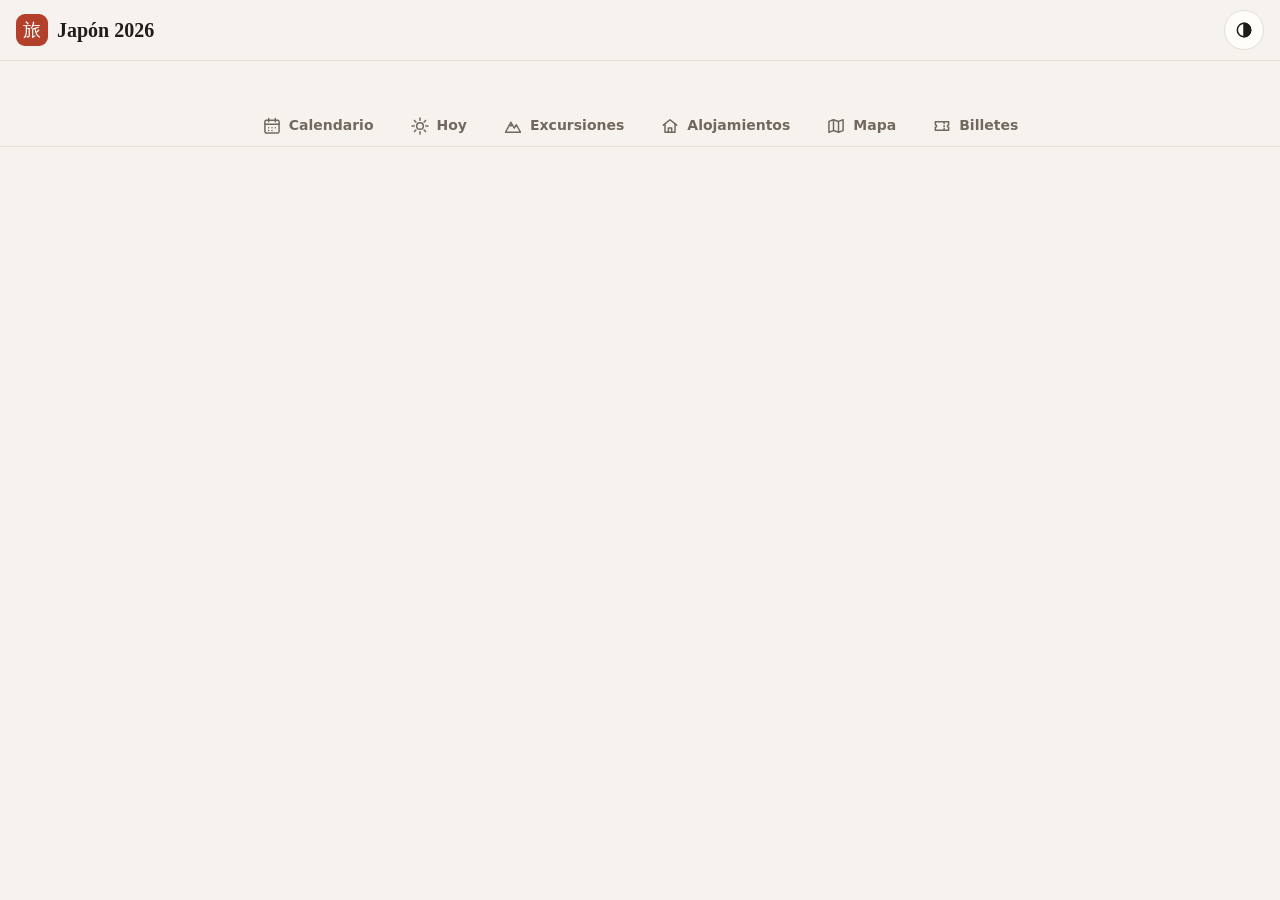
==== app/index.html @ a3d7ee90 "Add: Stays tab in the bottom bar with dates, nights and Google Maps buttons" ====
<!DOCTYPE html>
<html lang="es">
<head>
<meta charset="utf-8">
<meta name="viewport" content="width=device-width, initial-scale=1, viewport-fit=cover">
<meta name="color-scheme" content="light dark">
<meta name="robots" content="noindex, nofollow">
<title>Viaje</title>
<link rel="icon" type="image/svg+xml" href="assets/favicon.svg">
<link rel="manifest" href="manifest.webmanifest">
<link rel="apple-touch-icon" href="assets/icon-192.png">
<meta name="theme-color" content="#f6f3ee">
<link rel="stylesheet" href="css/styles.css">
<script>
  // Tema antes de pintar, para que no parpadee.
  try { const th = localStorage.getItem('viaje:tema'); if (th) document.documentElement.dataset.theme = th; } catch {}
</script>
</head>
<body>
<header class="top">
  <a class="brand" href="#/"><span class="brand-k" aria-hidden="true">旅</span><span>Japón 2026</span></a>
  <div class="top-tools">
    <button type="button" id="lockBtn" class="icon-btn" title="Bloquear (olvidar la contraseña en este dispositivo)"
      aria-label="Bloquear" hidden>
      <svg class="i" viewBox="0 0 24 24" aria-hidden="true"><rect x="5" y="10.5" width="14" height="10" rx="2"/><path d="M8.5 10.5V7.5a3.5 3.5 0 0 1 7 0v3"/></svg>
    </button>
    <button type="button" id="themeBtn" class="icon-btn" title="Tema claro u oscuro" aria-label="Tema claro u oscuro">
      <svg class="i" viewBox="0 0 24 24" aria-hidden="true"><circle cx="12" cy="12" r="8"/><path d="M12 4a8 8 0 0 1 0 16z" fill="currentColor"/></svg>
    </button>
  </div>
</header>

<main class="main"><div id="view"></div></main>

<nav class="nav" aria-label="Secciones">
  <a href="#/" data-nav="calendario">
    <svg class="i" viewBox="0 0 24 24" aria-hidden="true"><rect x="3.5" y="5" width="17" height="15.5" rx="2"/><path d="M3.5 10h17M8 3v4M16 3v4"/><path d="M8 14h.01M12 14h.01M16 14h.01M8 17.5h.01M12 17.5h.01"/></svg>
    <span>Calendario</span>
  </a>
  <a href="#/hoy" data-nav="dia">
    <svg class="i" viewBox="0 0 24 24" aria-hidden="true"><circle cx="12" cy="12" r="4"/><path d="M12 2.5v2.5M12 19v2.5M2.5 12H5M19 12h2.5M5.3 5.3l1.8 1.8M16.9 16.9l1.8 1.8M5.3 18.7l1.8-1.8M16.9 7.1l1.8-1.8"/></svg>
    <span>Hoy</span>
  </a>
  <a href="#/excursiones" data-nav="excursiones">
    <svg class="i" viewBox="0 0 24 24" aria-hidden="true"><path d="M3 19.5l6.5-12 4 7 2.5-4 5 9z"/><path d="M8 10.5l1.5 1.5 1.3-1.5"/></svg>
    <span>Excursiones</span>
  </a>
  <a href="#/alojamientos" data-nav="alojamientos">
    <svg class="i" viewBox="0 0 24 24" aria-hidden="true"><path d="M4 11l8-6.5 8 6.5"/><path d="M6 9.5V19.5h12V9.5"/><path d="M10 19.5v-5h4v5"/></svg>
    <span>Alojamientos</span>
  </a>
  <a href="#/mapa" data-nav="mapa">
    <svg class="i" viewBox="0 0 24 24" aria-hidden="true"><path d="M3.5 6.5l5.5-2 6 2 5.5-2v13l-5.5 2-6-2-5.5 2z"/><path d="M9 4.5v13M15 6.5v13"/></svg>
    <span>Mapa</span>
  </a>
  <a href="#/billetes" data-nav="billetes">
    <svg class="i" viewBox="0 0 24 24" aria-hidden="true"><path d="M4 7h16v3.5a1.5 1.5 0 0 0 0 3V17H4v-3.5a1.5 1.5 0 0 0 0-3z"/><path d="M14.5 7.5v9" stroke-dasharray="1.6 2.2"/></svg>
    <span>Billetes</span>
  </a>
</nav>

<div id="toast" class="toast" role="status" aria-live="polite" hidden></div>

<!--ARCHIVOS-->
<script src="js/util.js"></script>
<script src="../privado/viaje.js"></script>
<script src="js/datos.js"></script>
<script src="js/piezas.js"></script>
<script src="js/calendario.js"></script>
<script src="js/dia.js"></script>
<script src="js/excursiones.js"></script>
<script src="js/billetes.js"></script>
<script src="js/info.js"></script>
<script src="js/mapa.js"></script>
<script src="js/guia.js"></script>
<script src="js/alojamientos.js"></script>
<script src="js/app.js"></script>
</body>
</html>
---- app/css/styles.css ----
/* Primero el móvil. Colores como variables; el tema oscuro solo cambia los valores. --z es el color de la zona. */
:root {
  --bg: #f6f3ee; --panel: #fffdf9; --ink: #1f1c19; --mute: #71695f; --line: #e5ded3; --hover: #f0ebe3;
  --accent: #b3402a; --accent-ink: #ffffff;
  --info: #2f6fd0; --tiempo: #2e7d4f; --aviso: #c0392b; --importante: #c2417f; --opcional: #8a6d1f; --alt: #6b5bb5;
  --serif: Georgia, "Iowan Old Style", "Times New Roman", serif;
  --sans: system-ui, -apple-system, "Segoe UI", Roboto, sans-serif;
  --jp: "Hiragino Sans", "Yu Gothic UI", "Yu Gothic", Meiryo, "Noto Sans JP", sans-serif;
  --r: 14px;
  --z: var(--accent);
  color-scheme: light;
}
:root[data-theme="dark"] {
  --bg: #141312; --panel: #1d1b19; --ink: #ece6dc; --mute: #a0978b; --line: #312d29; --hover: #27241f;
  --accent: #f08a6c; --accent-ink: #1a1512;
  --info: #7fb0ff; --tiempo: #62c48f; --aviso: #ff8a7a; --importante: #f08cc0; --opcional: #e3c25a; --alt: #b3a6f0;
  color-scheme: dark;
}
@media (prefers-color-scheme: dark) {
  :root:not([data-theme="light"]) {
    --bg: #141312; --panel: #1d1b19; --ink: #ece6dc; --mute: #a0978b; --line: #312d29; --hover: #27241f;
    --accent: #f08a6c; --accent-ink: #1a1512;
    --info: #7fb0ff; --tiempo: #62c48f; --aviso: #ff8a7a; --importante: #f08cc0; --opcional: #e3c25a; --alt: #b3a6f0;
    color-scheme: dark;
  }
}

* { box-sizing: border-box; }
[hidden] { display: none !important; }
/* La barra de desplazamiento siempre está: así el ancho no cambia al pasar de una página corta a una larga. */
html { -webkit-text-size-adjust: 100%; overflow-y: scroll; }
body {
  margin: 0; min-height: 100vh; min-height: 100dvh;
  background: var(--bg); color: var(--ink); font: 16px/1.5 var(--sans);
  padding-bottom: calc(72px + env(safe-area-inset-bottom));
}
a { color: var(--accent); }
button { font: inherit; color: inherit; cursor: pointer; }
:focus-visible { outline: 2px solid var(--accent); outline-offset: 2px; }
svg.i {
  width: 20px; height: 20px; flex: none; fill: none; stroke: currentColor; stroke-width: 1.8;
  stroke-linecap: round; stroke-linejoin: round;
}
p { margin: 8px 0; }
.h { font: 700 26px/1.2 var(--serif); margin: 6px 0 4px; letter-spacing: -.01em; }
.h2 { font: 700 19px/1.3 var(--serif); margin: 26px 0 10px; }
.sub-h { color: var(--mute); margin: 0 0 8px; }
.hint { color: var(--mute); font-size: 14px; margin: 4px 0 10px; }
.row { display: flex; flex-wrap: wrap; gap: 8px; margin-top: 10px; align-items: center; }

/* ---------- Cabecera y navegación ---------- */
.top {
  position: sticky; top: 0; z-index: 10; display: flex; align-items: center; gap: 12px;
  padding: 10px 16px; padding-top: calc(10px + env(safe-area-inset-top));
  background: var(--bg); border-bottom: 1px solid var(--line);
}
.brand { display: flex; align-items: center; gap: 9px; color: var(--ink); text-decoration: none; font: 700 20px/1 var(--serif); }
.brand-k {
  display: grid; place-items: center; width: 32px; height: 32px; border-radius: 9px;
  background: var(--accent); color: var(--accent-ink); font: 500 18px/1 var(--jp);
}
.top-tools { margin-left: auto; display: flex; align-items: center; gap: 8px; }
.icon-btn {
  display: inline-grid; place-items: center; width: 40px; height: 40px; flex: none; padding: 0;
  border: 1px solid var(--line); border-radius: 50%; background: var(--panel); color: var(--ink); text-decoration: none;
}
.icon-btn:hover { border-color: var(--mute); }
.icon-btn.off { opacity: .3; }

.nav {
  position: fixed; left: 0; right: 0; bottom: 0; z-index: 10; display: grid; grid-template-columns: repeat(6, 1fr);
  background: var(--panel); border-top: 1px solid var(--line); padding-bottom: env(safe-area-inset-bottom);
}
.nav a {
  display: flex; flex-direction: column; align-items: center; gap: 2px; padding: 8px 4px 9px;
  color: var(--mute); text-decoration: none; font-size: 12px; font-weight: 600;
}
.nav a.on { color: var(--accent); }
@media (min-width: 760px) {
  body { padding-bottom: 0; }
  .nav {
    position: sticky; top: 61px; bottom: auto; display: flex; justify-content: center; gap: 4px;
    background: var(--bg); border: 0; border-bottom: 1px solid var(--line);
  }
  .nav a { flex-direction: row; gap: 7px; padding: 10px 16px; font-size: 14px; }
}

.main { max-width: 720px; margin: 0 auto; padding: 14px 16px 30px; }

/* ---------- Trozos comunes ---------- */
.zona, .tag, .tag-def {
  display: inline-flex; align-items: center; gap: 6px; padding: 3px 10px; border-radius: 99px;
  font-size: 13px; font-weight: 600; border: 1px solid var(--line); background: var(--panel);
}
.zona::before { content: ""; width: 10px; height: 10px; border-radius: 50%; background: var(--z); }
.tag-def { color: var(--aviso); border-color: currentColor; }
.volver {
  display: inline-flex; align-items: center; gap: 4px; margin: 0 0 6px -4px; padding: 4px;
  color: var(--mute); text-decoration: none; font-size: 14px; font-weight: 600;
}
.btn {
  display: inline-flex; align-items: center; justify-content: center; gap: 7px; min-height: 42px; padding: 8px 16px;
  border: 1px solid var(--line); border-radius: 11px; background: var(--panel); color: var(--ink);
  text-decoration: none; font-weight: 600;
}
.btn.primary { background: var(--accent); border-color: var(--accent); color: var(--accent-ink); }
.vacio {
  padding: 22px; border: 1px dashed var(--line); border-radius: var(--r); text-align: center; color: var(--mute);
}
.toast {
  position: fixed; left: 50%; bottom: calc(84px + env(safe-area-inset-bottom)); transform: translateX(-50%); z-index: 20;
  max-width: calc(100% - 32px); padding: 10px 16px; border-radius: 12px; background: var(--ink); color: var(--bg);
  font-size: 14px; box-shadow: 0 6px 20px rgb(0 0 0 / .2);
}

/* ---------- Calendario ---------- */
.cuenta { font: 600 17px/1.4 var(--sans); margin: 4px 0 14px; }
.cuenta a { color: inherit; }
.cuenta b { color: var(--accent); font-size: 22px; }
.leyenda { display: flex; flex-wrap: wrap; gap: 6px; margin-bottom: 8px; }
.mes { margin-top: 18px; padding: 12px; border: 1px solid var(--line); border-radius: var(--r); background: var(--panel); }
.mes-t { margin: 2px 4px 10px; font: 700 17px/1.2 var(--serif); text-transform: capitalize; }
.sem, .grid { display: grid; grid-template-columns: repeat(7, 1fr); gap: 4px; }
.sem span { text-align: center; font-size: 12px; font-weight: 700; color: var(--mute); padding-bottom: 2px; }
.cel {
  position: relative; display: grid; place-items: center; aspect-ratio: 1 / .86; border-radius: 9px;
  color: var(--mute); font-size: 15px; font-variant-numeric: tabular-nums; text-decoration: none;
}
.cel.vacia { visibility: hidden; }
.cel.viaje { background: var(--z); color: #fff; font-weight: 700; text-shadow: 0 1px 1px rgb(0 0 0 / .25); }
.cel.viaje:hover { filter: brightness(1.08); }
/* Días por definir: rayas. */
.cel.por-definir {
  background: repeating-linear-gradient(135deg, var(--z) 0 6px, color-mix(in srgb, var(--z) 70%, #fff) 6px 12px);
}
.cel.hoy { outline: 3px solid var(--ink); outline-offset: 1px; }

.bloque h3 { margin: 22px 0 4px; font-size: 15px; text-transform: uppercase; letter-spacing: .04em; color: var(--mute); }
.lista-dias { list-style: none; margin: 8px 0 0; padding: 0; display: grid; gap: 6px; }
.fila {
  display: flex; align-items: center; gap: 12px; padding: 8px 12px 8px 8px; border: 1px solid var(--line);
  border-radius: 12px; background: var(--panel); color: var(--ink); text-decoration: none;
}
.fila:hover { background: var(--hover); }
.fila.hoy { border-color: var(--ink); box-shadow: inset 0 0 0 1px var(--ink); }
.fila-fecha {
  display: flex; flex-direction: column; align-items: center; justify-content: center; flex: none;
  width: 46px; height: 46px; border-radius: 10px; background: var(--z); color: #fff; line-height: 1.05;
}
.fila-fecha small { font-size: 11px; font-weight: 600; text-transform: uppercase; opacity: .9; }
.fila-fecha b { font-size: 19px; }
.fila-txt { display: flex; flex-direction: column; min-width: 0; }
.fila-txt b { font-size: 15px; line-height: 1.3; }
.fila-txt small { color: var(--mute); font-size: 13px; }
.fila-ico { margin-left: auto; color: var(--mute); }
.mapa-cab { display: flex; flex-wrap: wrap; align-items: center; justify-content: space-between; gap: 10px; margin-bottom: 12px; }
.mapa-cab .h { margin: 0; }
iframe.mapa-google {
  display: block; width: 100%; height: calc(100dvh - 250px); min-height: 380px; border: 1px solid var(--line);
  border-radius: var(--r); background: var(--hover);
}
.link-info {
  display: flex; align-items: center; gap: 8px; margin-top: 24px; padding: 12px 14px; border-radius: 12px;
  border: 1px solid var(--line); background: var(--panel); color: var(--ink); text-decoration: none; font-weight: 600;
}

/* ---------- Día ---------- */
.dia-nav { display: flex; align-items: center; gap: 10px; }
.dia-cab { flex: 1; display: flex; flex-direction: column; align-items: center; text-align: center; line-height: 1.3; }
.dia-cab small { color: var(--mute); font-size: 12.5px; }
.dia-fecha { font-weight: 700; color: var(--z); font-size: 17px; }
.dia-fecha::first-letter { text-transform: uppercase; }
.dia-titulo { margin-top: 14px; }
.estancia {
  margin-top: 14px; padding: 12px 14px; border-radius: var(--r); background: var(--panel); border: 1px solid var(--line);
  border-left: 4px solid var(--z);
}
.estancia > p { margin: 0 0 6px; }
.estancia-cab, .equipaje { display: flex; gap: 10px; align-items: flex-start; }
.estancia-cab > span { display: flex; flex-direction: column; line-height: 1.3; }
.estancia-cab small { color: var(--mute); font-size: 12.5px; font-weight: 600; }
.estancia svg { margin-top: 2px; color: var(--z); }
.direccion { padding-left: 30px; font-size: 14px; user-select: all; overflow-wrap: anywhere; }
.estancia-nota { padding-left: 30px; font-size: 14px; color: var(--mute); }
.estancia .row { padding-left: 30px; margin: 8px 0 4px; }
.estancia .btn-ruta { margin-left: 0; }
.equipaje { margin-top: 10px !important; padding-top: 10px; border-top: 1px solid var(--line); }
.alojamientos { display: grid; gap: 10px; }
.alojamientos .estancia { margin-top: 0; --z: var(--accent); }
.ruta-dia { width: 100%; margin-top: 14px; background: var(--z); border-color: var(--z); color: #fff; }
.resumen { font-size: 17px; }

.mapa { margin: 16px 0 0; }
.mapa-img { display: block; border-radius: var(--r); overflow: hidden; border: 1px solid var(--line); background: var(--hover); }
.mapa-img img { display: block; width: 100%; height: auto; aspect-ratio: 8 / 5; object-fit: cover; }
:root[data-theme="dark"] .mapa-img img, :root[data-theme="dark"] .exc-img { filter: brightness(.85) contrast(1.05); }
.mapa figcaption { display: flex; align-items: center; gap: 10px; margin-top: 8px; }
.mapa figcaption b { font-size: 15px; }
.btn-ruta {
  margin-left: auto; display: inline-flex; align-items: center; gap: 6px; padding: 6px 12px; border-radius: 99px;
  border: 1px solid var(--line); background: var(--panel); color: var(--ink); font-size: 14px; font-weight: 600;
  text-decoration: none;
}

/* El plan: una línea de tiempo con la hora a la izquierda. */
.plan { list-style: none; margin: 0; padding: 0; }
.paso { display: grid; grid-template-columns: 88px 1fr; gap: 12px; padding: 10px 0; border-top: 1px solid var(--line); }
.paso:first-child { border-top: 0; }
.paso > .cuerpo { grid-column: 2; min-width: 0; }
.paso .cuerpo > p { margin: 0; }
.hora {
  grid-column: 1; font-weight: 700; font-size: 14px; color: var(--z); font-variant-numeric: tabular-nums;
  padding-top: 1px; overflow-wrap: anywhere;
}
.sub { margin: 6px 0 0; padding-left: 18px; }
.sub li { margin: 4px 0; }
.chips { display: flex; flex-wrap: wrap; gap: 6px; margin-top: 8px; }
.lugar, .chip-billete {
  display: inline-flex; align-items: center; gap: 6px; padding: 3px 10px 3px 4px; border-radius: 99px;
  border: 1px solid var(--line); background: var(--panel); color: var(--ink); text-decoration: none; font-size: 13.5px;
  line-height: 1.3;
}
.lugar:hover, .chip-billete:hover { border-color: var(--mute); }
.lugar svg, .chip-billete svg { width: 18px; height: 18px; color: var(--z); margin-left: 2px; }
.lugar .num {
  display: grid; place-items: center; min-width: 22px; height: 22px; padding: 0 5px; border-radius: 99px;
  background: var(--z); color: #fff; font-size: 12px;
}
.lugar .num.casa { padding: 0; background: var(--ink); }
.lugar .num.casa svg { width: 14px; height: 14px; margin: 0; color: var(--bg); }
.chip-billete em { font-style: normal; font-size: 12px; color: var(--aviso); font-weight: 600; }
.chip-billete.falta { border-style: dashed; }

/* Notas (info, aviso…): con su color, como en el documento del plan. */
.nota { --n: var(--info); }
.nota-tiempo { --n: var(--tiempo); }
.nota-aviso { --n: var(--aviso); }
.nota-importante { --n: var(--importante); }
.nota-opcional { --n: var(--opcional); }
.nota-alternativa { --n: var(--alt); }
.nota .cuerpo {
  padding: 8px 12px; border-radius: 10px; border-left: 3px solid var(--n);
  background: color-mix(in srgb, var(--n) 9%, var(--panel));
}
.nota:not(:has(.hora)) .cuerpo { grid-column: 1 / -1; }
.etiqueta {
  display: block; font-size: 11.5px; font-weight: 800; text-transform: uppercase; letter-spacing: .05em; color: var(--n);
}
.paso.tiempo { display: block; padding: 2px 0 2px 100px; border-top: 0; color: var(--tiempo); font-size: 13.5px; }
.paso.tiempo p { margin: 0; }
.paso.tiempo + .paso { border-top: 0; }
.paso:has(+ .tiempo) { padding-bottom: 4px; }
@media (max-width: 420px) {
  .paso { grid-template-columns: 72px 1fr; gap: 10px; }
  .paso.tiempo { padding-left: 82px; }
}

/* ---------- Billetes ---------- */
.billetes { display: grid; gap: 8px; }
.billete {
  display: flex; align-items: center; gap: 12px; padding: 12px 14px; border-radius: var(--r);
  border: 1px solid var(--line); background: var(--panel); color: var(--ink); text-decoration: none;
}
.billete.falta { border-style: dashed; }
.billete-ico { color: var(--accent); }
.billete-txt { display: flex; flex-direction: column; min-width: 0; }
.billete-txt small { color: var(--mute); }
.billete-estado { margin-left: auto; font-size: 13px; font-weight: 700; color: var(--accent); }
.billete.falta .billete-estado { color: var(--mute); }
/* Los QR, siempre sobre blanco y grandes para el lector del torno. */
.billete-img {
  margin: 16px 0; padding: 12px; border-radius: var(--r); background: #fff; color: #333; text-align: center; cursor: zoom-in;
}
.billete-img img { display: block; max-width: 100%; max-height: 70vh; margin: 6px auto; }
.billete-img figcaption { font-size: 15px; font-weight: 700; }
.billete-img small { color: #888; font-size: 12px; }
/* Billete a pantalla completa (para el torno). */
.billete-grande {
  width: 100vw; max-width: none; height: 100dvh; max-height: none; margin: 0; padding: 16px; border: 0;
  background: #fff; color: #111; display: flex; flex-direction: column; align-items: center; justify-content: center;
  gap: 8px; text-align: center;
}
.billete-grande:not([open]) { display: none; }
.billete-grande p { margin: 0; font-weight: 700; font-size: 17px; }
.billete-grande img { max-width: 100%; max-height: calc(100dvh - 90px); object-fit: contain; }
.billete-grande small { color: #888; }
.guia-img { margin: 12px 0; }
.guia-img img { display: block; width: 100%; border-radius: var(--r); border: 1px solid var(--line); }
.guia-img figcaption { font-size: 13px; color: var(--mute); margin-top: 4px; }
.billete-pdf {
  display: flex; flex-direction: column; gap: 4px; margin: 14px 0; padding: 14px; border-radius: var(--r);
  border: 1px solid var(--line); background: var(--panel);
}
.billete-pdf > span:first-child { display: flex; gap: 8px; align-items: center; overflow-wrap: anywhere; }

/* ---------- Excursiones ---------- */
.excs { display: grid; gap: 10px; }
@media (min-width: 560px) { .excs { grid-template-columns: 1fr 1fr; } }
.exc {
  display: flex; flex-direction: column; border-radius: var(--r); overflow: hidden; border: 1px solid var(--line);
  background: var(--panel); color: var(--ink); text-decoration: none; border-top: 4px solid var(--z);
}
.exc:hover { border-color: var(--mute); border-top-color: var(--z); }
.exc-img { display: block; width: 100%; aspect-ratio: 16 / 7; object-fit: cover; }
.exc-txt { display: flex; flex-direction: column; gap: 2px; padding: 10px 14px 12px; }
.exc-top { display: flex; gap: 8px; align-items: center; min-height: 0; }
.exc-top:empty { display: none; }
.exc-top small { color: var(--mute); font-size: 12px; font-weight: 600; }
.exc-letra {
  display: grid; place-items: center; width: 22px; height: 22px; border-radius: 6px; background: var(--z);
  color: #fff; font-size: 12px;
}
.exc-titulo { font-size: 17px; }
.exc-txt > small { color: var(--mute); font-size: 14px; }

/* ---------- Notas del plan ---------- */
.consejos { padding-left: 20px; }
.consejos li { margin: 8px 0; }

/* ---------- Guías ---------- */
.billete-ico { font-size: 20px; line-height: 1; }
.guia-nota .cuerpo { margin: 6px 0 4px; }
.guia-lista { padding-left: 20px; }
.guia-lista li { margin: 6px 0; }
.guia-tabla { width: 100%; border-collapse: collapse; margin: 8px 0; font-size: 15px; }
.guia-tabla th, .guia-tabla td { padding: 8px 10px; border-bottom: 1px solid var(--line); text-align: left; }
.guia-tabla th { font-size: 13px; color: var(--mute); }
.jp-card { margin: 12px 0; padding: 14px; border-radius: var(--r); border: 1px solid var(--line); background: var(--panel); }
.jp-texto { margin: 0; font: 17px/1.7 var(--jp); white-space: pre-line; }
.jp-es { margin-top: 10px; color: var(--mute); font-size: 14px; }
.jp-es p { white-space: pre-line; }
.jp-es summary { cursor: pointer; font-weight: 600; }
/* Para enseñar en un mostrador: pantalla completa, fondo blanco y letra grande. */
.jp-grande {
  width: 100vw; max-width: none; height: 100dvh; max-height: none; margin: 0; padding: 24px 20px; border: 0;
  background: #fff; color: #111; overflow: auto;
}
.jp-grande p { margin: 0; font: 500 24px/1.75 var(--jp); white-space: pre-line; }
.jp-grande small { display: block; margin-top: 24px; color: #888; text-align: center; }
/* Guía destacada arriba del día (lo que no se puede olvidar). */
.guias-dia { display: grid; gap: 8px; margin-top: 14px; }
.guia-destacada {
  border: 2px solid var(--importante); background: color-mix(in srgb, var(--importante) 9%, var(--panel));
}
.guia-destacada .billete-estado { color: var(--importante); }
.guia-destacada .billete-txt b { font-size: 16.5px; }

/* ---------- Resumen | Detalle ---------- */
.plan-cab { display: flex; align-items: center; justify-content: space-between; gap: 10px; margin: 26px 0 10px; }
.plan-cab .h2 { margin: 0; }
.seg { display: inline-flex; border: 1px solid var(--line); border-radius: 10px; overflow: hidden; background: var(--panel); }
.seg button { border: 0; background: none; padding: 7px 14px; font-size: 14px; font-weight: 600; color: var(--mute); }
.seg button + button { border-left: 1px solid var(--line); }
.seg button[aria-pressed="true"] { background: var(--ink); color: var(--bg); }
.lugar-info { margin-top: 8px; padding-left: 10px; border-left: 2px solid var(--line); font-size: 14px; color: var(--mute); }
.lugar-info p { margin: 4px 0; }
.lugar-info b { color: var(--ink); font-weight: 600; }
/* En resumen, pasos más juntos. */
.plan.resumen .paso { padding: 7px 0; }
.plan.resumen .nota .cuerpo { padding: 6px 10px; }
.billetes-dia { margin-top: 8px; }
/* Seis pestañas: en pantallas estrechas, letra más pequeña para que quepa «Alojamientos». */
@media (max-width: 759px) {
  .nav a { padding: 8px 0 9px; font-size: 10.5px; letter-spacing: -.01em; }
}
.aloj-actual .estancia { border-color: var(--accent); box-shadow: 0 0 0 1px var(--accent); }
@media (max-width: 370px) {
  .nav a { font-size: 9.5px; letter-spacing: -.02em; }
}
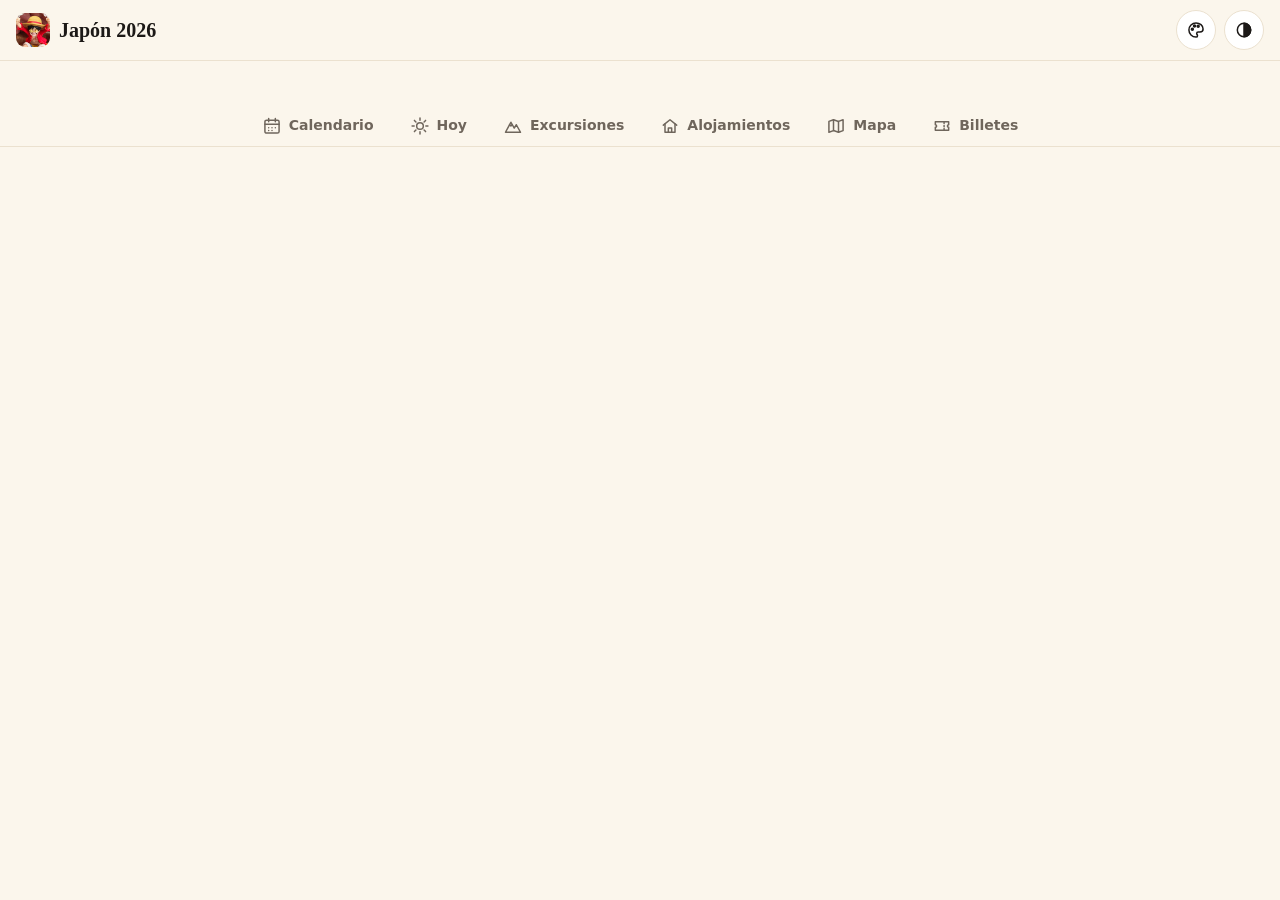
==== commit 2d1af450: "Add: new logo and five selectable colour palettes (Mugiwara red by default)" ====
--- a/app/index.html
+++ b/app/index.html
@@ -6,23 +6,29 @@
 <meta name="color-scheme" content="light dark">
 <meta name="robots" content="noindex, nofollow">
 <title>Viaje</title>
-<link rel="icon" type="image/svg+xml" href="assets/favicon.svg">
-<link rel="manifest" href="manifest.webmanifest">
-<link rel="apple-touch-icon" href="assets/icon-192.png">
-<meta name="theme-color" content="#f6f3ee">
+<link rel="icon" type="image/png" href="../assets/favicon.png">
+<link rel="manifest" href="../manifest.webmanifest">
+<link rel="apple-touch-icon" href="../assets/icon-192.png">
+<meta name="theme-color" content="#fbf6ec">
 <link rel="stylesheet" href="css/styles.css">
 <script>
-  // Tema antes de pintar, para que no parpadee.
+  // Tema y paleta antes de pintar, para que no parpadee.
   try { const th = localStorage.getItem('viaje:tema'); if (th) document.documentElement.dataset.theme = th; } catch {}
+  // Paleta de colores (la elige cada móvil; por defecto, Rojo Mugiwara).
+  document.documentElement.dataset.paleta = 'mugiwara';
+  try { const pa = localStorage.getItem('viaje:paleta'); if (pa) document.documentElement.dataset.paleta = pa; } catch {}
 </script>
 </head>
 <body>
 <header class="top">
-  <a class="brand" href="#/"><span class="brand-k" aria-hidden="true">旅</span><span>Japón 2026</span></a>
+  <a class="brand" href="#/"><img class="brand-k" src="../assets/logo.png" alt=""><span>Japón 2026</span></a>
   <div class="top-tools">
     <button type="button" id="lockBtn" class="icon-btn" title="Bloquear (olvidar la contraseña en este dispositivo)"
       aria-label="Bloquear" hidden>
       <svg class="i" viewBox="0 0 24 24" aria-hidden="true"><rect x="5" y="10.5" width="14" height="10" rx="2"/><path d="M8.5 10.5V7.5a3.5 3.5 0 0 1 7 0v3"/></svg>
+    </button>
+    <button type="button" id="paletaBtn" class="icon-btn" title="Colores" aria-label="Colores">
+      <svg class="i" viewBox="0 0 24 24" aria-hidden="true"><path d="M12 3.5a8.5 8.5 0 0 0 0 17c1.2 0 1.8-.8 1.8-1.7 0-1.2-1-1.6-1-2.7 0-1 .8-1.6 1.8-1.6h2.2a3.7 3.7 0 0 0 3.7-3.7C20.5 6.6 16.7 3.5 12 3.5z"/><circle cx="7.6" cy="11" r="1.2" fill="currentColor"/><circle cx="10.2" cy="7.3" r="1.2" fill="currentColor"/><circle cx="14.6" cy="7.6" r="1.2" fill="currentColor"/></svg>
     </button>
     <button type="button" id="themeBtn" class="icon-btn" title="Tema claro u oscuro" aria-label="Tema claro u oscuro">
       <svg class="i" viewBox="0 0 24 24" aria-hidden="true"><circle cx="12" cy="12" r="8"/><path d="M12 4a8 8 0 0 1 0 16z" fill="currentColor"/></svg>
@@ -65,6 +71,7 @@
 <script src="js/util.js"></script>
 <script src="../privado/viaje.js"></script>
 <script src="js/datos.js"></script>
+<script src="js/sincro.js"></script>
 <script src="js/piezas.js"></script>
 <script src="js/calendario.js"></script>
 <script src="js/dia.js"></script>
--- a/app/css/styles.css
+++ b/app/css/styles.css
@@ -55,10 +55,7 @@
   background: var(--bg); border-bottom: 1px solid var(--line);
 }
 .brand { display: flex; align-items: center; gap: 9px; color: var(--ink); text-decoration: none; font: 700 20px/1 var(--serif); }
-.brand-k {
-  display: grid; place-items: center; width: 32px; height: 32px; border-radius: 9px;
-  background: var(--accent); color: var(--accent-ink); font: 500 18px/1 var(--jp);
-}
+.brand-k { display: block; width: 34px; height: 34px; border-radius: 9px; object-fit: cover; }
 .top-tools { margin-left: auto; display: flex; align-items: center; gap: 8px; }
 .icon-btn {
   display: inline-grid; place-items: center; width: 40px; height: 40px; flex: none; padding: 0;
@@ -367,3 +364,209 @@
 @media (max-width: 370px) {
   .nav a { font-size: 9.5px; letter-spacing: -.02em; }
 }
+
+/* ---------- Reparto de billetes ---------- */
+.reparto { margin: 14px 0 6px; padding: 12px 14px; border-radius: var(--r); background: var(--panel); border: 1px solid var(--line); }
+.reparto p { margin: 0; }
+.reparto .row { margin-top: 8px; }
+.reparto .btn-ruta { margin-left: 0; }
+.reparto .sincro { margin-top: 8px; font-size: 12.5px; }
+.billete-caja { margin: 18px 0; }
+.billete-caja .billete-img { margin-top: 8px; }
+.billete-nombre { margin: 0 0 6px; font-weight: 700; }
+.billete-ctrl { display: flex; flex-wrap: wrap; gap: 8px; }
+.billete-ctrl .btn-ruta { margin-left: 0; }
+.billete-ctrl .con-nombre { border-color: var(--accent); color: var(--accent); }
+.billete-ctrl .usado[aria-pressed="true"] { background: var(--tiempo); border-color: var(--tiempo); color: #fff; }
+.billete-caja.mio { padding: 10px; border: 2px solid var(--accent); border-radius: var(--r); }
+.tu-billete { margin: 0 0 4px; font-size: 12px; font-weight: 800; text-transform: uppercase; letter-spacing: .05em; color: var(--accent); }
+.billete-caja.gastado .billete-img { opacity: .55; }
+/* Ventana para pedir un nombre. */
+dialog.ask {
+  width: min(420px, calc(100vw - 32px)); padding: 0; border: 1px solid var(--line); border-radius: 16px;
+  background: var(--panel); color: var(--ink);
+}
+dialog.ask::backdrop { background: rgb(0 0 0 / .45); }
+dialog.ask form { padding: 18px; display: grid; gap: 12px; }
+dialog.ask h2 { margin: 0; font: 700 18px/1.3 var(--serif); }
+dialog.ask input {
+  width: 100%; padding: 11px 13px; border-radius: 10px; border: 1px solid var(--line); background: var(--bg);
+  color: var(--ink); font: inherit;
+}
+dialog.ask .chips { margin: 0; }
+.ask-btns { display: flex; flex-wrap: wrap; justify-content: flex-end; gap: 8px; }
+
+/* Botones de persona (asignar billetes). */
+.personas { display: grid; grid-template-columns: repeat(3, 1fr); gap: 8px; }
+.persona {
+  display: flex; flex-direction: column; align-items: center; justify-content: center; gap: 1px; min-height: 52px;
+  padding: 8px 4px; border: 1px solid var(--line); border-radius: 12px; background: var(--bg); color: var(--ink);
+}
+.persona b { font-size: 15px; }
+.persona small { font-size: 11.5px; color: var(--mute); }
+.persona.ocupada { background: var(--hover); }
+.persona.ocupada b { color: var(--mute); }
+.persona[aria-pressed="true"] { background: var(--accent); border-color: var(--accent); }
+.persona[aria-pressed="true"] b, .persona[aria-pressed="true"] small { color: var(--accent-ink); }
+.todos-asignados {
+  margin: 4px 0 12px; padding: 12px 14px; border-radius: var(--r); font-weight: 700; text-align: center;
+  background: color-mix(in srgb, var(--tiempo) 14%, var(--panel)); color: var(--tiempo); border: 1px solid var(--tiempo);
+}
+
+/* «Quién eres» en los billetes: grande y de color, para que nadie lo pase por alto. */
+.yo {
+  margin: 4px 0 14px; padding: 16px; border-radius: 16px; text-align: center;
+  background: var(--accent); color: var(--accent-ink); box-shadow: 0 6px 18px rgb(0 0 0 / .18);
+}
+.yo p { margin: 0 0 6px; }
+.yo-quien { font: 700 24px/1.2 var(--serif); }
+.yo-asiento { font-size: 18px; }
+.yo-asiento b { font-size: 26px; }
+.yo-btn {
+  margin-top: 6px; width: 100%; min-height: 50px; font-size: 17px;
+  background: var(--accent-ink); color: var(--accent); border-color: var(--accent-ink);
+}
+.yo-cambiar {
+  margin-top: 10px; border: 0; background: none; color: inherit; opacity: .85; text-decoration: underline; font-size: 14px;
+}
+.yo.sin-asiento { background: var(--aviso); }
+.yo.sin-asiento .yo-asiento { font-weight: 700; }
+.yo.sin-yo { animation: llamar 1.6s ease-in-out infinite; }
+@keyframes llamar {
+  0%, 100% { box-shadow: 0 0 0 0 color-mix(in srgb, var(--accent) 60%, transparent); }
+  50% { box-shadow: 0 0 0 10px color-mix(in srgb, var(--accent) 0%, transparent); }
+}
+@media (prefers-reduced-motion: reduce) { .yo.sin-yo { animation: none; } }
+.mi-asiento { display: block; font-style: normal; font-weight: 700; color: var(--accent); font-size: 13.5px; }
+
+/* Billetes del resto, plegados debajo del tuyo. */
+details.otros { margin: 4px 0 18px; border: 1px solid var(--line); border-radius: var(--r); background: var(--panel); }
+details.otros > summary {
+  padding: 14px 16px; font-weight: 700; cursor: pointer; list-style: none; display: flex; align-items: center; gap: 8px;
+}
+details.otros > summary::-webkit-details-marker { display: none; }
+details.otros > summary::before { content: "▸"; transition: transform .15s; }
+details.otros[open] > summary::before { transform: rotate(90deg); }
+details.otros > .billete-caja, details.otros > .billete-pdf { margin: 0 12px 18px; }
+
+/* Avatares: foto redonda o inicial en un círculo de color. */
+.avatar {
+  display: inline-grid; place-items: center; flex: none; width: 34px; height: 34px; border-radius: 50%;
+  object-fit: cover; background: var(--c, var(--mute)); color: #fff; font-weight: 800; font-size: 15px;
+  box-shadow: 0 0 0 2px var(--panel);
+}
+.avatar.mini { width: 22px; height: 22px; font-size: 11px; box-shadow: none; }
+.avatar.grande { width: 72px; height: 72px; font-size: 32px; margin: 0 auto 6px; display: grid; box-shadow: 0 0 0 3px var(--accent-ink); }
+.persona { gap: 3px; min-height: 84px; }
+.persona .avatar { margin-bottom: 2px; }
+.billete-ctrl .con-nombre { display: inline-flex; align-items: center; gap: 6px; padding-left: 4px; }
+.grande-quien { display: flex; align-items: center; gap: 8px; font-size: 20px !important; }
+.grande-quien .avatar.mini { width: 36px; height: 36px; font-size: 16px; }
+
+.marco { position: relative; display: inline-grid; place-items: center; flex: none; border-radius: 50%; padding: 3px; }
+.marco::before { content: ""; position: absolute; inset: 0; border-radius: 50%; }
+.marco > .avatar { position: relative; z-index: 1; box-shadow: none; margin: 0; }
+.marco::after {
+  content: ""; position: absolute; z-index: 2; top: -.62em; left: 50%; font-size: 15px; line-height: 1;
+  transform: translateX(-50%); filter: drop-shadow(0 1px 1px rgb(0 0 0 / .35));
+}
+.marco.mini { padding: 2px; }
+.marco.mini::after { font-size: 10px; }
+.marco.grande { padding: 5px; margin: 14px auto 6px; display: grid; width: fit-content; }
+.marco.grande::after { font-size: 30px; }
+.yo .marco.grande > .avatar { box-shadow: none; }
+@keyframes marco-gira { to { transform: rotate(1turn); } }
+
+/* Marco dorado («premium»): anillo de oro macizo con bisel, un destello de luz que lo recorre cada pocos segundos,
+   resplandor cálido que respira, corona de oro dibujada y tres chispas que titilan. */
+.marco-dorado { --g: 3.5px; padding: var(--g); animation: oro-respira 4s ease-in-out infinite; }
+.marco-dorado.mini { --g: 2px; }
+.marco-dorado.grande { --g: 6px; }
+.marco-dorado::before {
+  background: conic-gradient(from 20deg, #7c5410, #e9c25a 8%, #fff4c4 14%, #c99620 22%, #8f6214 32%, #f0cd66 42%,
+    #fff1b8 47%, #b8861c 56%, #7c5410 64%, #e2b84e 74%, #fff6cc 80%, #c18f1f 88%, #7c5410);
+  box-shadow: inset 0 0 0 1px rgb(255 246 210 / .75), inset 0 0 0 calc(var(--g) - 1px) rgb(0 0 0 / 0),
+    0 0 0 1px rgb(92 62 8 / .85);
+}
+.marco-dorado > .avatar { box-shadow: 0 0 0 1px rgb(70 46 6 / .9), inset 0 0 0 1px rgb(255 240 190 / .4); }
+.marco-dorado::after { content: none; }
+.destello {
+  position: absolute; inset: 0; z-index: 2; border-radius: 50%; pointer-events: none;
+  background: conic-gradient(transparent 0 292deg, rgb(255 255 255 / .0) 300deg, rgb(255 255 255 / .95) 322deg,
+    rgb(255 250 225 / .6) 330deg, transparent 344deg);
+  -webkit-mask: radial-gradient(farthest-side, transparent calc(100% - var(--g)), #000 calc(100% - var(--g) + .5px));
+  mask: radial-gradient(farthest-side, transparent calc(100% - var(--g)), #000 calc(100% - var(--g) + .5px));
+  animation: oro-destello 3.6s cubic-bezier(.55, 0, .35, 1) infinite;
+}
+.corona {
+  position: absolute; z-index: 3; top: -23%; left: 50%; width: 50%; height: auto;
+  transform: translateX(-50%) rotate(-5deg); filter: drop-shadow(0 1.5px 1.5px rgb(60 35 0 / .45));
+}
+.chispa { position: absolute; z-index: 3; width: 22%; height: 22%; opacity: 0; pointer-events: none; }
+.chispa svg { width: 100%; height: 100%; fill: #fffbe6; filter: drop-shadow(0 0 2px rgb(255 214 90 / .95)); }
+.chispa.c1 { top: 4%; right: -8%; animation: oro-chispa 2.8s ease-in-out infinite; }
+.chispa.c2 { bottom: 2%; left: -9%; width: 16%; height: 16%; animation: oro-chispa 2.8s ease-in-out .9s infinite; }
+.chispa.c3 { bottom: -6%; right: 10%; width: 13%; height: 13%; animation: oro-chispa 2.8s ease-in-out 1.8s infinite; }
+.marco-dorado.mini .chispa { display: none; }
+@keyframes oro-destello { 0% { transform: rotate(0); } 70%, 100% { transform: rotate(1turn); } }
+@keyframes oro-chispa {
+  0%, 100% { opacity: 0; transform: scale(.2) rotate(0); }
+  45% { opacity: 1; transform: scale(1) rotate(45deg); }
+  70% { opacity: 0; transform: scale(.4) rotate(90deg); }
+}
+@keyframes oro-respira {
+  0%, 100% { box-shadow: 0 2px 8px rgb(150 105 20 / .35), 0 0 14px rgb(255 205 80 / .18); }
+  50% { box-shadow: 0 2px 10px rgb(150 105 20 / .45), 0 0 24px rgb(255 210 90 / .38); }
+}
+@media (prefers-reduced-motion: reduce) {
+  .marco-dorado, .destello, .chispa { animation: none; }
+  .chispa.c1 { opacity: 1; }
+}
+
+/* Marco oscuro: anillo de humo negro y morado que gira al revés, aura de sombra, pluma de cuervo y sello 鴉. */
+.marco-oscuro::before {
+  background: conic-gradient(#09090c, #3a2550, #09090c, #1c1c24, #5a1010, #09090c, #2b1d3a, #09090c);
+  animation: marco-gira 7s linear infinite reverse;
+}
+.marco-oscuro::after { content: "🪶"; transform: translateX(-50%) rotate(28deg); filter: grayscale(1) brightness(.35); }
+.marco-oscuro.grande { margin-top: 10px; }
+.marco-oscuro { animation: marco-sombra 2.6s ease-in-out infinite; }
+.marco-oscuro > .avatar { filter: saturate(.85) contrast(1.05); }
+.sello {
+  position: absolute; z-index: 3; right: -5px; bottom: -3px; display: grid; place-items: center;
+  width: 15px; height: 15px; border-radius: 3px; background: #b3121b; color: #fff;
+  font: 700 10px/1 var(--jp); box-shadow: 0 0 0 1.5px #1a0a0a; transform: rotate(-8deg);
+}
+.marco.mini .sello { display: none; }
+.marco.grande .sello { width: 26px; height: 26px; font-size: 17px; right: -6px; bottom: 0; border-radius: 5px; }
+@keyframes marco-sombra {
+  0%, 100% { box-shadow: 0 0 6px 2px rgb(25 10 40 / .65), 0 0 14px 4px rgb(0 0 0 / .35); }
+  50% { box-shadow: 0 0 14px 5px rgb(70 30 100 / .7), 0 0 26px 10px rgb(0 0 0 / .45); }
+}
+@media (prefers-reduced-motion: reduce) { .marco-oscuro { animation: none; } }
+
+/* ---------- Paletas (data-paleta en <html>; las elige cada móvil con el botón de paleta) ---------- */
+:root[data-paleta="mugiwara"] { --bg: #fbf6ec; --panel: #ffffff; --ink: #1c1917; --mute: #6f665c; --line: #ebe1cf; --hover: #f5ecdc; --accent: #d62828; --accent-ink: #ffffff; }
+:root[data-paleta="mugiwara"][data-theme="dark"] { --bg: #15110f; --panel: #201a17; --ink: #f3ece2; --mute: #a89b8c; --line: #382d27; --hover: #2a221e; --accent: #ff5a4e; --accent-ink: #1a0d0b; }
+@media (prefers-color-scheme: dark) { :root[data-paleta="mugiwara"]:not([data-theme="light"]) { --bg: #15110f; --panel: #201a17; --ink: #f3ece2; --mute: #a89b8c; --line: #382d27; --hover: #2a221e; --accent: #ff5a4e; --accent-ink: #1a0d0b; } }
+:root[data-paleta="aizome"] { --bg: #f4f5f8; --panel: #ffffff; --ink: #161a24; --mute: #5f6677; --line: #dfe3ec; --hover: #eceff5; --accent: #2b4c9b; --accent-ink: #ffffff; }
+:root[data-paleta="aizome"][data-theme="dark"] { --bg: #0f1219; --panel: #171c27; --ink: #e7eaf2; --mute: #9aa2b5; --line: #283043; --hover: #1f2533; --accent: #7ea2ff; --accent-ink: #0c1222; }
+@media (prefers-color-scheme: dark) { :root[data-paleta="aizome"]:not([data-theme="light"]) { --bg: #0f1219; --panel: #171c27; --ink: #e7eaf2; --mute: #9aa2b5; --line: #283043; --hover: #1f2533; --accent: #7ea2ff; --accent-ink: #0c1222; } }
+:root[data-paleta="sakura"] { --bg: #fbf5f6; --panel: #ffffff; --ink: #211a1d; --mute: #776a70; --line: #efdfe4; --hover: #f7eaee; --accent: #c8457a; --accent-ink: #ffffff; }
+:root[data-paleta="sakura"][data-theme="dark"] { --bg: #161114; --panel: #21191d; --ink: #f4e9ee; --mute: #a9969f; --line: #3a2a31; --hover: #2a2025; --accent: #ff86b5; --accent-ink: #2a0f1b; }
+@media (prefers-color-scheme: dark) { :root[data-paleta="sakura"]:not([data-theme="light"]) { --bg: #161114; --panel: #21191d; --ink: #f4e9ee; --mute: #a9969f; --line: #3a2a31; --hover: #2a2025; --accent: #ff86b5; --accent-ink: #2a0f1b; } }
+:root[data-paleta="matcha"] { --bg: #f5f6ef; --panel: #fdfdf8; --ink: #1b1e17; --mute: #666b5c; --line: #e1e4d4; --hover: #eceee2; --accent: #4a7a2c; --accent-ink: #ffffff; }
+:root[data-paleta="matcha"][data-theme="dark"] { --bg: #11140f; --panel: #1a1e16; --ink: #e9eddf; --mute: #9aa18c; --line: #2c3324; --hover: #22281c; --accent: #9bcf6a; --accent-ink: #14200a; }
+@media (prefers-color-scheme: dark) { :root[data-paleta="matcha"]:not([data-theme="light"]) { --bg: #11140f; --panel: #1a1e16; --ink: #e9eddf; --mute: #9aa18c; --line: #2c3324; --hover: #22281c; --accent: #9bcf6a; --accent-ink: #14200a; } }
+:root[data-paleta="neon"] { --bg: #f5f3fa; --panel: #ffffff; --ink: #17141f; --mute: #655f75; --line: #e2ddef; --hover: #ece8f6; --accent: #7b2ff7; --accent-ink: #ffffff; }
+:root[data-paleta="neon"][data-theme="dark"] { --bg: #0b0a12; --panel: #15131f; --ink: #ece9f7; --mute: #9a95b0; --line: #29243b; --hover: #1d1a2b; --accent: #ff3d9a; --accent-ink: #1a0612; }
+@media (prefers-color-scheme: dark) { :root[data-paleta="neon"]:not([data-theme="light"]) { --bg: #0b0a12; --panel: #15131f; --ink: #ece9f7; --mute: #9a95b0; --line: #29243b; --hover: #1d1a2b; --accent: #ff3d9a; --accent-ink: #1a0612; } }
+.paletas { display: grid; gap: 8px; }
+.paleta {
+  display: flex; align-items: center; gap: 12px; padding: 10px 12px; border-radius: 12px; border: 1px solid var(--line);
+  background: var(--bg); color: var(--ink); text-align: left; font-weight: 600;
+}
+.paleta[aria-pressed="true"] { border-color: var(--accent); box-shadow: 0 0 0 1px var(--accent); }
+.muestras { display: flex; flex: none; }
+.muestras i { width: 22px; height: 22px; border-radius: 50%; border: 2px solid var(--panel); margin-left: -6px; }
+.muestras i:first-child { margin-left: 0; }
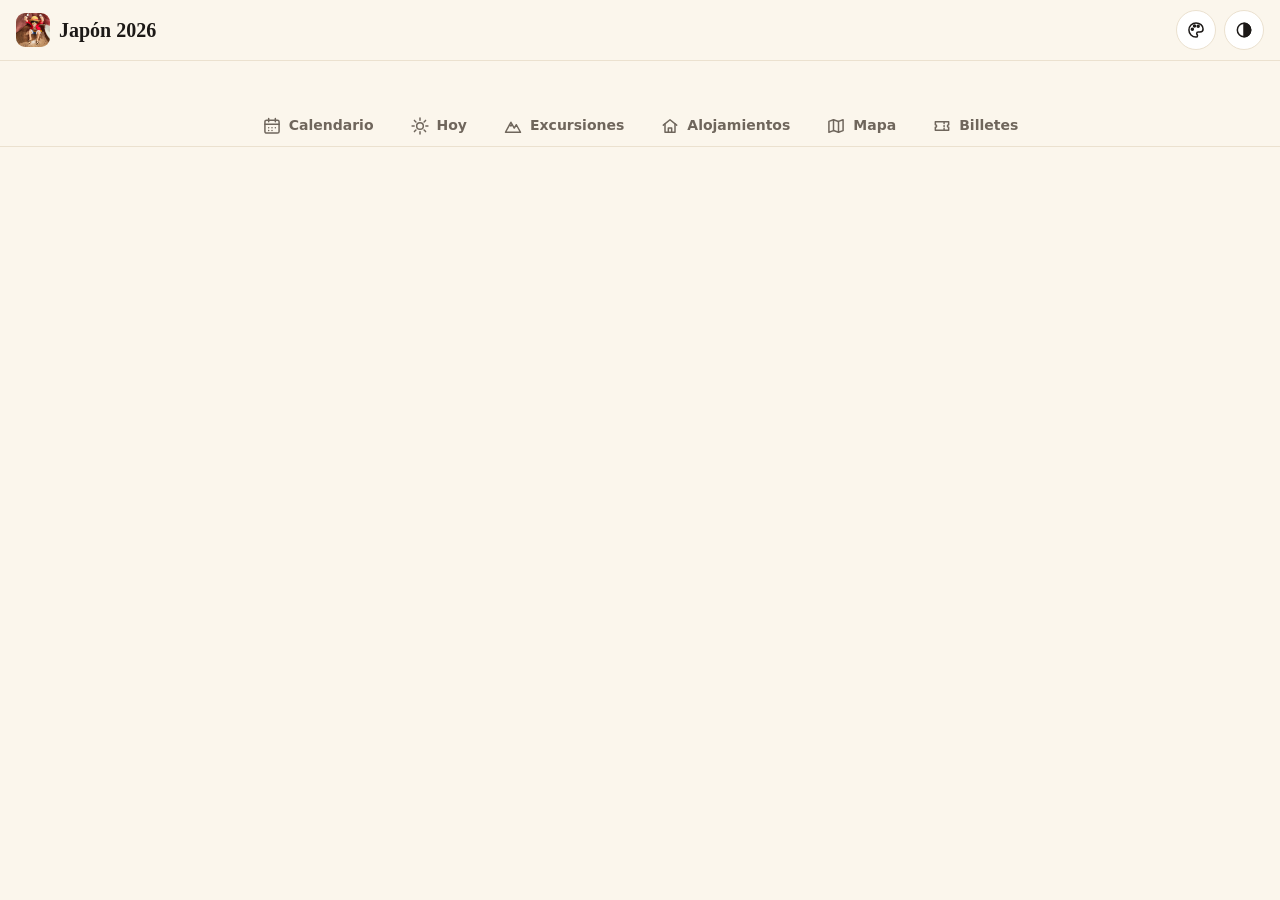
==== commit dc106371: "Fix: show the whole logo image and rename the app to Japan2026" ====
--- a/app/index.html
+++ b/app/index.html
@@ -5,7 +5,7 @@
 <meta name="viewport" content="width=device-width, initial-scale=1, viewport-fit=cover">
 <meta name="color-scheme" content="light dark">
 <meta name="robots" content="noindex, nofollow">
-<title>Viaje</title>
+<title>Japan2026</title>
 <link rel="icon" type="image/png" href="../assets/favicon.png">
 <link rel="manifest" href="../manifest.webmanifest">
 <link rel="apple-touch-icon" href="../assets/icon-192.png">
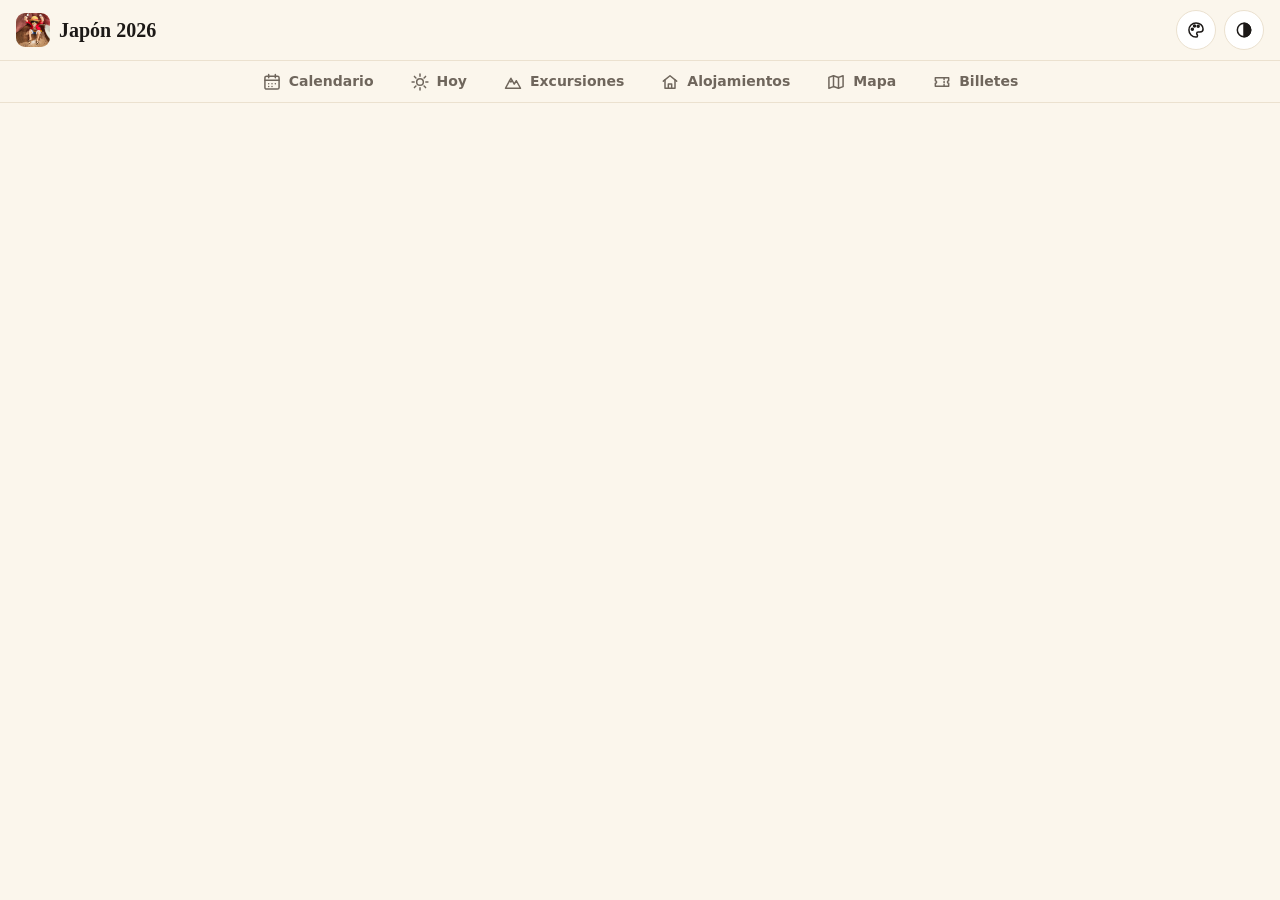
==== commit 0bae79ae: "Fix: section bar at the top on wide screens" ====
--- a/app/index.html
+++ b/app/index.html
@@ -36,8 +36,7 @@
   </div>
 </header>
 
-<main class="main"><div id="view"></div></main>
-
+<!-- La barra de secciones: abajo y fija en el móvil; en pantallas anchas, arriba, debajo de la cabecera. -->
 <nav class="nav" aria-label="Secciones">
   <a href="#/" data-nav="calendario">
     <svg class="i" viewBox="0 0 24 24" aria-hidden="true"><rect x="3.5" y="5" width="17" height="15.5" rx="2"/><path d="M3.5 10h17M8 3v4M16 3v4"/><path d="M8 14h.01M12 14h.01M16 14h.01M8 17.5h.01M12 17.5h.01"/></svg>
@@ -65,6 +64,8 @@
   </a>
 </nav>
 
+<main class="main"><div id="view"></div></main>
+
 <div id="toast" class="toast" role="status" aria-live="polite" hidden></div>
 
 <!--ARCHIVOS-->
@@ -72,6 +73,7 @@
 <script src="../privado/viaje.js"></script>
 <script src="js/datos.js"></script>
 <script src="js/sincro.js"></script>
+<script src="js/subidas.js"></script>
 <script src="js/piezas.js"></script>
 <script src="js/calendario.js"></script>
 <script src="js/dia.js"></script>
@@ -81,6 +83,8 @@
 <script src="js/mapa.js"></script>
 <script src="js/guia.js"></script>
 <script src="js/alojamientos.js"></script>
+<script src="js/jojo.js"></script>
+<script src="js/avisos.js"></script>
 <script src="js/app.js"></script>
 </body>
 </html>
--- a/app/css/styles.css
+++ b/app/css/styles.css
@@ -114,6 +114,17 @@
 .cuenta { font: 600 17px/1.4 var(--sans); margin: 4px 0 14px; }
 .cuenta a { color: inherit; }
 .cuenta b { color: var(--accent); font-size: 22px; }
+/* Próximo vuelo con cuenta atrás (calendario) y en cada tramo de los billetes de avión. */
+.proximo-vuelo {
+  display: flex; align-items: center; gap: 12px; margin: -4px 0 14px; padding: 10px 14px; border-radius: var(--r);
+  border: 1px solid var(--line); background: var(--panel); color: var(--ink); text-decoration: none;
+}
+.pv-ico { font-size: 26px; line-height: 1; }
+.pv-txt { display: flex; flex-direction: column; gap: 2px; min-width: 0; }
+.pv-txt small { color: var(--mute); font-size: 12.5px; }
+.pv-txt b { font: 800 20px/1.2 var(--sans); color: var(--accent); font-variant-numeric: tabular-nums; }
+.tr-cuenta { margin: 6px 0 0; font-size: 14px; color: var(--mute); }
+.tr-cuenta .cuenta-atras { font-weight: 800; color: var(--accent); font-variant-numeric: tabular-nums; }
 .leyenda { display: flex; flex-wrap: wrap; gap: 6px; margin-bottom: 8px; }
 .mes { margin-top: 18px; padding: 12px; border: 1px solid var(--line); border-radius: var(--r); background: var(--panel); }
 .mes-t { margin: 2px 4px 10px; font: 700 17px/1.2 var(--serif); text-transform: capitalize; }
@@ -284,6 +295,19 @@
 .guia-img { margin: 12px 0; }
 .guia-img img { display: block; width: 100%; border-radius: var(--r); border: 1px solid var(--line); }
 .guia-img figcaption { font-size: 13px; color: var(--mute); margin-top: 4px; }
+/* Capturas de un paso del plan: plegadas; las de móvil, estrechas y centradas. */
+.capturas { margin: 8px 0; }
+.guia-aloj > small { display: block; margin: 0 0 4px 4px; color: var(--mute); font-size: 12.5px; font-weight: 600; }
+.capturas summary {
+  display: inline-flex; align-items: center; gap: 8px; padding: 9px 16px; border-radius: 999px; cursor: pointer;
+  background: var(--accent); color: var(--accent-ink); font-size: 15px; font-weight: 700; list-style: none;
+  box-shadow: 0 2px 8px color-mix(in srgb, var(--accent) 40%, transparent);
+}
+.capturas summary::-webkit-details-marker { display: none; }
+.capturas summary::before { content: '📷'; }
+.capturas summary::after { content: '▾'; transition: transform .2s; }
+.capturas[open] summary::after { transform: rotate(180deg); }
+.capturas .guia-img { max-width: 340px; margin: 12px auto; }
 .billete-pdf {
   display: flex; flex-direction: column; gap: 4px; margin: 14px 0; padding: 14px; border-radius: var(--r);
   border: 1px solid var(--line); background: var(--panel);
@@ -309,6 +333,47 @@
 }
 .exc-titulo { font-size: 17px; }
 .exc-txt > small { color: var(--mute); font-size: 14px; }
+
+/* ¿Quién va? Una fila por excursión con las 9 caras: va (aro verde y ✓), quizá (?) o no va (gris y apagada). */
+.qv { display: grid; gap: 8px; margin-top: 12px; }
+.qv-fila { padding: 10px 8px 6px; border: 1px solid var(--line); border-radius: var(--r); background: var(--panel); }
+.qv-cab { display: flex; justify-content: space-between; align-items: baseline; gap: 8px; margin: 0 4px 6px; }
+.qv-cab a, .qv-cab b { font-weight: 700; color: var(--ink); text-decoration: none; }
+.qv-cab small { flex: none; color: var(--mute); font-size: 12.5px; font-weight: 600; }
+.qv-caras { display: grid; grid-template-columns: repeat(9, 1fr); gap: 2px; }
+.qv-p {
+  display: flex; flex-direction: column; align-items: center; gap: 3px; min-width: 0; padding: 3px 0 2px;
+  border: 0; border-radius: 10px; background: none; color: var(--ink); font: 600 9.5px/1.2 var(--sans); cursor: pointer;
+}
+.qv-p:not(:disabled):active { background: var(--hover); }
+.qv-p:disabled { cursor: default; }
+.qv-av { position: relative; display: block; width: 30px; height: 30px; }
+.qv-av > .avatar, .qv-av > .marco { width: 100%; height: 100%; font-size: 13px; }
+.qv-av .marco { padding: 2px; }
+.qv-av .marco > .avatar { width: 100%; height: 100%; }
+.qv-av .sello, .qv-av .chispa, .qv-av .pluma { display: none; }
+.qv-nom { max-width: 100%; overflow: hidden; text-overflow: ellipsis; white-space: nowrap; }
+.qv-marca {
+  position: absolute; right: -4px; bottom: -3px; z-index: 3; display: grid; place-items: center; width: 15px; height: 15px;
+  border-radius: 50%; border: 2px solid var(--panel); color: #fff; font: 800 9px/1 var(--sans);
+}
+.qv-si .qv-av { border-radius: 50%; box-shadow: 0 0 0 2px var(--tiempo); }
+.qv-si .qv-marca { background: var(--tiempo); }
+.qv-si .qv-marca::after { content: '✓'; }
+.qv-quizas .qv-av > * { opacity: .7; }
+.qv-quizas .qv-marca { background: var(--opcional); }
+.qv-quizas .qv-marca::after { content: '?'; }
+.qv-quizas .qv-nom { color: var(--opcional); }
+.qv-no .qv-av { opacity: .3; filter: grayscale(1); }
+.qv-no .qv-marca { display: none; }
+.qv-no .qv-nom { color: var(--mute); font-weight: 500; }
+.qv-total { border-top: 3px solid var(--tiempo); }
+.qv-total .qv-p { cursor: default; gap: 2px; }
+.qv-num { font: 800 17px/1 var(--sans); color: var(--tiempo); }
+.qv-q { font-size: 10px; font-weight: 700; color: var(--opcional); }
+.qv + .sincro { margin-top: 6px; font-size: 12.5px; }
+@media (min-width: 400px) { .qv-p { font-size: 10.5px; } }
+@media (min-width: 560px) { .qv-av { width: 40px; height: 40px; } .qv-p { font-size: 12px; } }
 
 /* ---------- Notas del plan ---------- */
 .consejos { padding-left: 20px; }
@@ -394,6 +459,11 @@
   color: var(--ink); font: inherit;
 }
 dialog.ask .chips { margin: 0; }
+dialog.aviso-modal form { text-align: center; }
+dialog.aviso-modal p { margin: 0; }
+.aviso-modal-ico { font-size: 40px; line-height: 1; }
+dialog.aviso-modal .btn-ruta { justify-self: center; margin: 0; }
+dialog.aviso-modal .ask-btns { justify-content: center; }
 .ask-btns { display: flex; flex-wrap: wrap; justify-content: flex-end; gap: 8px; }
 
 /* Botones de persona (asignar billetes). */
@@ -570,3 +640,304 @@
 .muestras { display: flex; flex: none; }
 .muestras i { width: 22px; height: 22px; border-radius: 50%; border: 2px solid var(--panel); margin-left: -6px; }
 .muestras i:first-child { margin-left: 0; }
+
+/* Cambio de día: la tarjeta sigue al dedo (js/dia.js) y el día nuevo entra deslizándose desde su lado. */
+.main { overflow-x: clip; }
+.dia { touch-action: pan-y; will-change: transform; }
+.dia.entra-der { animation: dia-entra-der .32s cubic-bezier(.2, .8, .2, 1); }
+.dia.entra-izq { animation: dia-entra-izq .32s cubic-bezier(.2, .8, .2, 1); }
+@keyframes dia-entra-der { from { transform: translateX(40%) rotate(2deg); opacity: 0; } to { transform: none; opacity: 1; } }
+@keyframes dia-entra-izq { from { transform: translateX(-40%) rotate(-2deg); opacity: 0; } to { transform: none; opacity: 1; } }
+@media (prefers-reduced-motion: reduce) {
+  .dia.entra-der, .dia.entra-izq { animation: dia-funde .2s ease-out; }
+  @keyframes dia-funde { from { opacity: 0; } }
+}
+.billete-nota { white-space: pre-line; }
+.lugar.enlace svg { color: var(--accent); }
+.sub .chips { margin-top: 4px; }
+
+/* Franja del grupo en el calendario. */
+.grupo { margin: 16px 0 4px; padding: 12px; border-radius: var(--r); border: 1px solid var(--line); background: var(--panel); }
+.grupo.sin-yo { border: 2px solid var(--accent); animation: llamar 1.6s ease-in-out infinite; }
+.grupo-cab { display: flex; align-items: center; justify-content: space-between; gap: 10px; margin-bottom: 10px; }
+.grupo-cab p { margin: 0; }
+.grupo-cab .btn-ruta { margin-left: 0; }
+.grupo-pide { color: var(--accent); }
+.grupo-caras { display: grid; grid-template-columns: repeat(9, 1fr); gap: 4px; }
+.cara {
+  display: flex; flex-direction: column; align-items: center; gap: 4px; min-width: 0; padding: 4px 0 2px;
+  border: 0; border-radius: 10px; background: none; color: var(--mute); font-size: 10.5px; font-weight: 600;
+}
+.cara span { max-width: 100%; overflow: hidden; text-overflow: ellipsis; white-space: nowrap; }
+.cara .avatar, .cara .marco { width: 30px; height: 30px; font-size: 13px; }
+.cara .marco { padding: 2px; }
+.cara .marco > .avatar { width: 100%; height: 100%; }
+.cara.yo-cara { background: color-mix(in srgb, var(--accent) 14%, transparent); color: var(--accent); }
+.cara.yo-cara > .avatar, .cara.yo-cara > .marco { outline: 2.5px solid var(--accent); outline-offset: 2px; border-radius: 50%; }
+.grupo.sin-yo .cara { color: var(--ink); }
+@media (min-width: 560px) { .cara .avatar, .cara .marco { width: 40px; height: 40px; } .cara { font-size: 12px; } }
+.cara .sello, .cara .chispa { display: none; }
+.cara { font-size: 9.5px; letter-spacing: -.02em; }
+@media (min-width: 400px) { .cara { font-size: 10.5px; letter-spacing: 0; } }
+/* El tuyo, bastante más grande que los demás (la fila pasa a flex para que le quepa). */
+.grupo-caras { display: flex; align-items: flex-end; gap: 2px; }
+.cara { flex: 1 1 0; }
+.cara.yo-cara { flex: 1.9 1 0; padding: 6px 0 4px; font-size: 12.5px; font-weight: 800; }
+.cara.yo-cara .avatar, .cara.yo-cara .marco { width: 54px; height: 54px; font-size: 22px; }
+.cara.yo-cara .marco { padding: 3px; }
+.cara.yo-cara .marco > .avatar { width: 100%; height: 100%; }
+@media (min-width: 560px) { .cara.yo-cara .avatar, .cara.yo-cara .marco { width: 68px; height: 68px; } }
+.cara.yo-cara { padding-top: 16px; }
+.yo.no-tuyo { background: var(--mute); }
+.btn.drive { width: 100%; justify-content: flex-start; margin: 4px 0 14px; text-align: left; }
+.btn.drive small { display: block; font-weight: 400; color: var(--mute); font-size: 12.5px; }
+
+/* Marco «nika» (Gear 5, despertar de la Gomu Gomu): anillo de nubes blancas con reflejos rosa y lila que gira,
+   resplandor de sol, sol de Nika encima, nubes que flotan y un rebote de goma cada pocos segundos. */
+.marco-nika { --g: 3.5px; padding: var(--g); animation: nika-goma 3.2s ease-in-out infinite, nika-sol 3.2s ease-in-out infinite; }
+.marco-nika.mini { --g: 2px; animation: nika-sol 3.2s ease-in-out infinite; }
+.marco-nika.grande { --g: 6px; }
+.marco-nika::before {
+  background: conic-gradient(#ffffff, #f6e9ff 12%, #ffffff 22%, #ffd7ef 32%, #ffffff 44%, #ece4ff 56%, #ffffff 66%,
+    #ffe9c7 76%, #ffffff 86%, #f3dcff 94%, #ffffff);
+  box-shadow: inset 0 0 0 1px rgb(150 110 200 / .55), 0 0 0 1px rgb(150 110 200 / .5);
+  animation: marco-gira 6s linear infinite;
+}
+.marco-nika::after { content: none; }
+.marco-nika > .avatar { box-shadow: 0 0 0 1px rgb(150 110 200 / .6); }
+.sol-nika {
+  position: absolute; z-index: 3; top: -30%; left: 50%; width: 46%; height: auto; transform: translateX(-50%);
+  filter: drop-shadow(0 0 3px rgb(255 200 60 / .9)); animation: marco-gira 12s linear infinite reverse;
+  transform-origin: 50% 50%;
+}
+.nube {
+  position: absolute; z-index: 3; width: 34%; height: 16%; border-radius: 99px; background: #fff; opacity: .95;
+  box-shadow: 0 1px 2px rgb(120 90 170 / .35);
+}
+.nube::before, .nube::after { content: ""; position: absolute; border-radius: 50%; background: #fff; }
+.nube::before { width: 55%; height: 170%; left: 12%; top: -70%; }
+.nube::after { width: 40%; height: 130%; right: 12%; top: -45%; }
+.nube.n1 { left: -14%; bottom: 14%; animation: nika-nube 4s ease-in-out infinite; }
+.nube.n2 { right: -16%; bottom: 30%; width: 28%; animation: nika-nube 4s ease-in-out 1.3s infinite; }
+.nube.n3 { right: 2%; bottom: -6%; width: 24%; animation: nika-nube 4s ease-in-out 2.6s infinite; }
+.marco-nika.mini .nube, .cara .nube { display: none; }
+.marco-nika.mini .sol-nika { width: 60%; top: -40%; }
+.marco-nika .sol-nika { animation: nika-sol-gira 12s linear infinite; }
+@keyframes nika-sol-gira { to { transform: translateX(-50%) rotate(-1turn); } }
+@keyframes nika-goma {
+  0%, 70%, 100% { transform: scale(1, 1); }
+  76% { transform: scale(1.12, .88); }
+  82% { transform: scale(.92, 1.1); }
+  88% { transform: scale(1.04, .97); }
+  94% { transform: scale(.99, 1.01); }
+}
+@keyframes nika-sol {
+  0%, 100% { box-shadow: 0 0 10px 2px rgb(255 214 90 / .45), 0 0 22px 6px rgb(255 240 200 / .35); }
+  50% { box-shadow: 0 0 16px 4px rgb(255 214 90 / .7), 0 0 30px 10px rgb(255 240 200 / .5); }
+}
+@keyframes nika-nube { 0%, 100% { transform: translateY(0); } 50% { transform: translateY(-3px); } }
+@media (prefers-reduced-motion: reduce) { .marco-nika, .marco-nika::before, .sol-nika, .nube { animation: none !important; } }
+.marco-nika .sol-nika { animation: nika-sol-late 1.6s ease-in-out infinite; }
+@keyframes nika-sol-late { 0%, 100% { transform: translateX(-50%) scale(1); } 50% { transform: translateX(-50%) scale(1.1); } }
+.nube { width: 26%; height: 12%; }
+.nube.n1 { left: -10%; bottom: 10%; }
+.nube.n2 { right: -12%; bottom: 34%; width: 22%; }
+.nube.n3 { right: 4%; bottom: -4%; width: 19%; }
+@media (prefers-reduced-motion: reduce) { .marco-nika .sol-nika { animation: none; } }
+
+/* ---------- Vuelos (tarjetas de embarque) ---------- */
+.vuelos { display: grid; gap: 0; margin: 14px 0 18px; }
+.tramo { border: 1px solid var(--line); border-radius: var(--r); background: var(--panel); overflow: hidden; }
+.tr-cab {
+  display: flex; flex-wrap: wrap; align-items: center; gap: 8px; padding: 10px 14px;
+  background: color-mix(in srgb, var(--accent) 10%, var(--panel)); border-bottom: 1px dashed var(--line);
+}
+.tr-num {
+  display: grid; place-items: center; width: 22px; height: 22px; border-radius: 50%; background: var(--accent);
+  color: var(--accent-ink); font-size: 12px; font-weight: 800;
+}
+.tr-vuelo { padding: 2px 9px; border-radius: 99px; background: var(--ink); color: var(--bg); font-weight: 800; font-size: 13px; letter-spacing: .03em; }
+.tr-cab small { color: var(--mute); }
+.tr-ruta { display: grid; grid-template-columns: 1fr auto 1fr; align-items: center; gap: 6px; padding: 14px 14px 8px; }
+.tr-punto { display: flex; flex-direction: column; line-height: 1.25; }
+.tr-punto.a { align-items: flex-end; text-align: right; }
+.tr-iata { font: 800 32px/1 var(--sans); letter-spacing: .02em; }
+.tr-hora { font-size: 20px; font-weight: 700; color: var(--accent); margin-top: 2px; }
+.tr-punto small { color: var(--mute); font-size: 12.5px; }
+.tr-fecha { text-transform: capitalize; }
+.tr-linea { position: relative; width: 64px; height: 2px; border-top: 2px dashed var(--line); }
+.tr-linea span { position: absolute; left: 50%; top: -13px; transform: translateX(-50%); font-size: 18px; color: var(--accent); }
+.tr-extra { margin: 0; padding: 0 14px 8px; color: var(--mute); font-size: 13px; }
+.tr-aviso {
+  margin: 0 14px 10px; padding: 8px 10px; border-radius: 10px; font-size: 14px;
+  background: color-mix(in srgb, var(--aviso) 10%, var(--panel)); border-left: 3px solid var(--aviso);
+}
+.tr-asientos { display: flex; flex-wrap: wrap; gap: 6px; padding: 0 14px 14px; }
+.tr-asiento {
+  display: inline-flex; align-items: center; gap: 6px; padding: 3px 10px 3px 4px; border-radius: 99px;
+  border: 1px solid var(--line); background: var(--bg); font-size: 13.5px;
+}
+.tr-asiento b { color: var(--accent); }
+.tr-escala {
+  margin: 0 22px; padding: 10px 14px; border-left: 3px dashed var(--accent); font-size: 14px; color: var(--ink);
+  background: color-mix(in srgb, var(--accent) 5%, transparent);
+}
+.reserva-vuelo { margin-top: 14px; padding: 14px; border: 1px solid var(--line); border-radius: var(--r); background: var(--panel); }
+.rv-loc { display: flex; align-items: center; gap: 12px; flex-wrap: wrap; }
+.rv-loc small { color: var(--mute); font-size: 12.5px; }
+.rv-loc b { font: 800 26px/1 ui-monospace, "Cascadia Mono", Consolas, monospace; letter-spacing: .12em; }
+.rv-loc .btn-ruta { margin-left: auto; }
+.rv-pax { display: grid; gap: 6px; margin: 10px 0 4px; }
+.rv-p { display: flex; align-items: center; gap: 8px; font-size: 14px; }
+.rv-p code { margin-left: auto; font: 600 13px/1 ui-monospace, Consolas, monospace; color: var(--mute); }
+.billete-quien { flex: none; flex-wrap: nowrap; align-items: center; }
+.billete-quien > * { margin-left: -9px; box-shadow: 0 0 0 2px var(--panel); border-radius: 50%; }
+.billete-quien .sello, .billete-quien .chispa, .billete-quien .nube, .billete-quien .sol-nika, .billete-quien .corona { display: none; }
+.billete-quien .marco { padding: 1.5px; }
+
+/* Billetes que no son tuyos: en su sitio de la lista, pero atenuados y compactos. */
+.billete.ajeno { padding: 7px 12px; opacity: .6; background: transparent; border-style: dashed; }
+.billete.ajeno .billete-txt b { font-size: 14px; font-weight: 600; }
+.billete.ajeno .billete-ico { opacity: .6; }
+.billete.ajeno:hover { opacity: .9; }
+.de-otros { font-size: 11.5px; font-weight: 700; text-transform: uppercase; letter-spacing: .04em; color: var(--mute); }
+
+/* Invitado: 5 pestañas en vez de 6. */
+.invitado .nav { grid-template-columns: repeat(5, 1fr); }
+
+/* Subidas (comprobantes de reservas). */
+.subidas { margin: 14px 0 18px; padding: 12px 14px; border: 1px dashed var(--accent); border-radius: var(--r);
+  background: color-mix(in srgb, var(--accent) 5%, var(--panel)); }
+.subidas-cab { display: flex; align-items: center; justify-content: space-between; gap: 10px; }
+.subidas-cab .h2 { margin: 0; font-size: 17px; }
+.subidas .subir { cursor: pointer; }
+.subidas .subir svg { transform: rotate(180deg); }
+.subidas-estado { margin: 8px 0; }
+.subidas-lista { display: grid; gap: 8px; }
+.subida { display: flex; align-items: center; gap: 10px; padding: 6px; border-radius: 12px; background: var(--panel);
+  border: 1px solid var(--line); }
+.subida img, .subida-pdf { width: 64px; height: 64px; flex: none; border-radius: 8px; object-fit: cover; cursor: zoom-in;
+  background: var(--hover); }
+.subida-pdf { display: grid; place-items: center; border: 0; color: var(--accent); font-size: 12px; font-weight: 700; }
+.subida-txt { display: flex; flex-direction: column; min-width: 0; flex: 1; }
+.subida-txt b { font-size: 14px; overflow-wrap: anywhere; }
+.subida-txt small { color: var(--mute); font-size: 12px; }
+.subida .icon-btn { width: 34px; height: 34px; }
+
+/* Franja semanal arriba de cada día. */
+.semana { margin: -4px 0 14px; padding: 8px; border: 1px solid var(--line); border-radius: var(--r); background: var(--panel);
+  touch-action: pan-y; }
+.semana.entra-der { animation: sem-der .25s ease-out; }
+.semana.entra-izq { animation: sem-izq .25s ease-out; }
+@keyframes sem-der { from { opacity: .3; transform: translateX(24px); } }
+@keyframes sem-izq { from { opacity: .3; transform: translateX(-24px); } }
+.sem-cab { display: flex; align-items: center; justify-content: space-between; margin-bottom: 6px; font-size: 13px;
+  font-weight: 700; color: var(--mute); }
+.sem-btn { display: grid; place-items: center; width: 30px; height: 30px; padding: 0; border: 0; border-radius: 50%;
+  background: none; color: var(--ink); }
+.sem-btn:disabled { opacity: .25; cursor: default; }
+.sem-btn svg { width: 18px; height: 18px; }
+.sem-dias { display: grid; grid-template-columns: repeat(7, 1fr); gap: 4px; }
+.sem-dia { display: flex; flex-direction: column; align-items: center; gap: 1px; padding: 5px 0; border-radius: 10px;
+  color: var(--mute); text-decoration: none; line-height: 1.1; }
+.sem-dia small { font-size: 10.5px; font-weight: 700; }
+.sem-dia b { font-size: 16px; font-variant-numeric: tabular-nums; }
+.sem-dia.viaje { background: color-mix(in srgb, var(--z) 22%, var(--panel)); color: var(--ink); }
+.sem-dia.viaje small { color: color-mix(in srgb, var(--z) 70%, var(--ink)); }
+.sem-dia.actual { background: var(--z); color: #fff; box-shadow: 0 2px 8px color-mix(in srgb, var(--z) 45%, transparent); }
+.sem-dia.actual small { color: #fff; opacity: .9; }
+.sem-dia.hoy { outline: 2px solid var(--ink); outline-offset: 1px; }
+@media (prefers-reduced-motion: reduce) { .semana.entra-der, .semana.entra-izq { animation: none; } }
+
+/* Pasos solo de algunos: plegables. */
+.paso-de > summary { display: flex; align-items: center; gap: 8px; cursor: pointer; list-style: none; }
+.paso-de > summary::-webkit-details-marker { display: none; }
+.paso-de > summary::after { content: "▸"; margin-left: auto; color: var(--mute); transition: transform .15s; }
+.paso-de[open] > summary::after { transform: rotate(90deg); }
+.paso-de > summary + * { margin-top: 8px; }
+.paso-de-quien { display: inline-flex; flex: none; }
+.paso-de-quien > * { margin-left: -6px; box-shadow: 0 0 0 2px var(--panel); border-radius: 50%; }
+.paso-de-quien > :first-child { margin-left: 0; }
+.paso-de-quien .pluma, .paso-de-quien .tajos, .paso-de-quien .sello, .paso-de-quien .corona, .paso-de-quien .chispa, .paso-de-quien .nube, .paso-de-quien .sol-nika { display: none; }
+.paso-de:not([open]) { opacity: .75; }
+.paso-sin { flex: none; padding: 1px 7px; border-radius: 99px; background: var(--hover); color: var(--mute); font-size: 11px; font-weight: 700; }
+
+/* Easter egg JoJo (viernes). */
+dialog.jojo {
+  width: min(380px, calc(100vw - 32px)); max-height: calc(100dvh - 32px); padding: 0 22px 20px; border: 0;
+  border-radius: 22px; text-align: center; color: #fff6d6; overflow: auto;
+  background: linear-gradient(#2a1a10, #120a06);
+  box-shadow: 0 0 0 3px #8fd94a, 0 20px 50px rgb(0 0 0 / .5);
+  animation: jojo-entra .45s cubic-bezier(.2, 1.4, .4, 1);
+}
+dialog.jojo::backdrop { background: rgb(10 6 2 / .7); }
+/* La portada arriba, a sangre, fundida con el fondo; los ゴ encima. */
+.jojo-portada { position: relative; margin: 0 -22px 10px; }
+.jojo-portada img { display: block; width: 100%; height: 270px; object-fit: cover; object-position: 50% 30%; }
+.jojo-portada::after { content: ""; position: absolute; inset: 0; background: linear-gradient(transparent 55%, #261710); }
+.jojo-gogo { position: absolute; z-index: 1; right: 0; bottom: 8px; left: 0; display: flex; justify-content: center; gap: 6px; }
+.jojo-gogo span {
+  font: 900 34px/1 var(--jp); color: #b98cff; text-shadow: 2px 2px 0 #120a06, 0 0 12px #9b5cff;
+  animation: jojo-gogo 1.2s ease-in-out infinite;
+}
+.jojo-gogo span:nth-child(2) { animation-delay: .15s; } .jojo-gogo span:nth-child(3) { animation-delay: .3s; }
+.jojo-gogo span:nth-child(4) { animation-delay: .45s; }
+.jojo-pre { margin: 0; font-size: 13px; letter-spacing: .12em; text-transform: uppercase; color: #f2c94c; font-weight: 800; }
+dialog.jojo h2 { margin: 4px 0 0; font: 900 30px/1.05 Impact, "Arial Black", var(--sans); letter-spacing: .04em;
+  color: #f2c94c; text-shadow: 3px 3px 0 #120a06; transform: skewX(-6deg); }
+.jojo-sub { margin: 6px 0 14px; font-size: 12.5px; opacity: .8; }
+.jojo-hora { margin: 0 0 16px; padding: 12px; border-radius: 14px; background: rgb(255 255 255 / .1); font-size: 18px; }
+.jojo-hora b { font-size: 30px; color: #8fd94a; }
+.jojo-probar { width: 100%; margin-top: 10px; }
+.jojo-btn:focus, .jojo-btn:focus-visible { outline: 2px solid #fff6d6; outline-offset: 2px; }
+.jojo-hora small { display: block; margin-top: 4px; font-size: 12px; opacity: .8; }
+.jojo-btn { padding: 9px 16px; border: 2px solid #8fd94a; border-radius: 6px; background: #8fd94a; color: #120a06;
+  font: 900 15px/1 Impact, "Arial Black", var(--sans); letter-spacing: .05em; transform: skewX(-8deg); }
+@keyframes jojo-gogo { 0%, 100% { transform: translateY(0) rotate(-4deg); } 50% { transform: translateY(-5px) rotate(4deg); } }
+@keyframes jojo-entra { from { transform: scale(.6) rotate(-6deg); opacity: 0; } }
+@media (prefers-reduced-motion: reduce) { dialog.jojo, .jojo-gogo span { animation: none; } }
+
+/* Marco «zoro» (encima del dorado): tres tajos de katana que cortan el avatar uno tras otro y forman una Z, con
+   brillo verde; en cada corte el avatar da una sacudida. */
+.tajos { position: absolute; z-index: 2; inset: 0; width: 100%; height: 100%; overflow: visible; pointer-events: none;
+  filter: drop-shadow(0 0 2px #fff) drop-shadow(0 0 4px #3fdc6a); }
+.tajos path { fill: none; stroke: #fff; stroke-width: 5; stroke-linecap: round; stroke-dasharray: 1; stroke-dashoffset: 1;
+  opacity: 0; animation: zoro-tajo 4.8s cubic-bezier(.7, 0, .2, 1) infinite; }
+.tajos .t2 { animation-delay: .22s; }
+.tajos .t3 { animation-delay: .44s; }
+.marco-zoro > .avatar { animation: zoro-golpe 4.8s ease-out infinite; }
+.marco-zoro.mini .tajos path { stroke-width: 7; }
+@keyframes zoro-tajo {
+  0% { stroke-dashoffset: 1; opacity: 1; stroke-width: 7; }
+  4% { stroke-dashoffset: 0; opacity: 1; }
+  12% { stroke-width: 3; }
+  30% { stroke-dashoffset: 0; opacity: .9; stroke-width: 3; }
+  40%, 100% { stroke-dashoffset: 0; opacity: 0; stroke-width: 3; }
+}
+@keyframes zoro-golpe {
+  0%, 2%, 18%, 100% { transform: none; }
+  5% { transform: translate(1.5px, -1px); }
+  9% { transform: translate(-1.5px, 1px); }
+  13% { transform: translate(1px, .5px); }
+}
+@media (prefers-reduced-motion: reduce) {
+  .tajos path { animation: none; stroke-dashoffset: 0; opacity: .8; stroke-width: 3; }
+  .marco-zoro > .avatar { animation: none; }
+}
+
+/* Marco oscuro: plumas de cuervo que se desprenden por arriba y caen balanceándose hasta desvanecerse. */
+.pluma { position: absolute; z-index: 3; top: -18%; left: 60%; width: 22%; pointer-events: none; opacity: 0;
+  animation: pluma-cae 5.5s ease-in-out infinite; }
+.pluma svg { display: block; width: 100%; height: auto; filter: drop-shadow(0 0 1.5px rgb(255 255 255 / .6))
+  drop-shadow(0 0 4px rgb(170 110 255 / .8)); }
+.pluma.p2 { left: 14%; width: 17%; animation-delay: 2.75s; animation-duration: 6.2s; }
+.marco.mini .pluma { width: 26%; }
+@keyframes pluma-cae {
+  0% { opacity: 0; transform: translate(0, 0) rotate(-30deg); }
+  10% { opacity: 1; }
+  30% { transform: translate(-70%, 55%) rotate(25deg); }
+  50% { transform: translate(50%, 115%) rotate(-20deg); }
+  70% { opacity: .95; transform: translate(-60%, 175%) rotate(30deg); }
+  90%, 100% { opacity: 0; transform: translate(30%, 230%) rotate(-10deg); }
+}
+@media (prefers-reduced-motion: reduce) { .pluma { animation: none; } }
